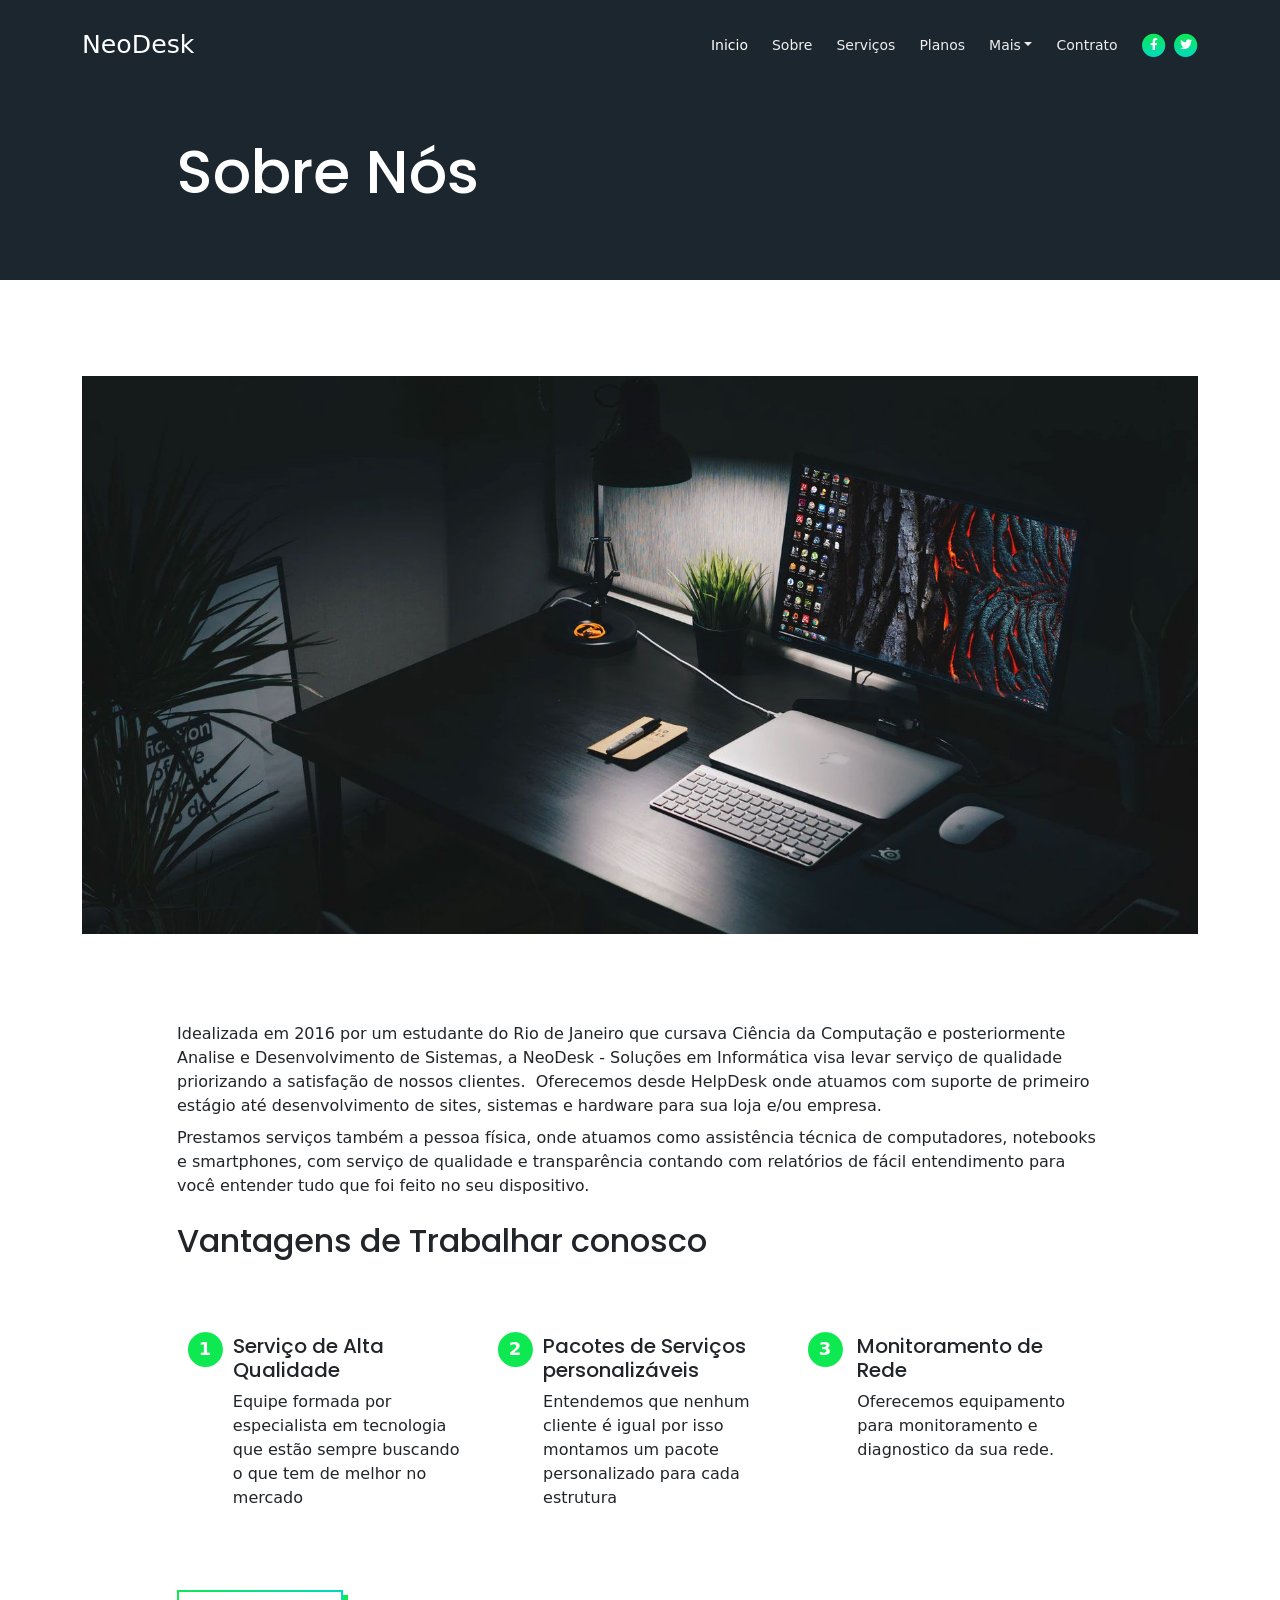
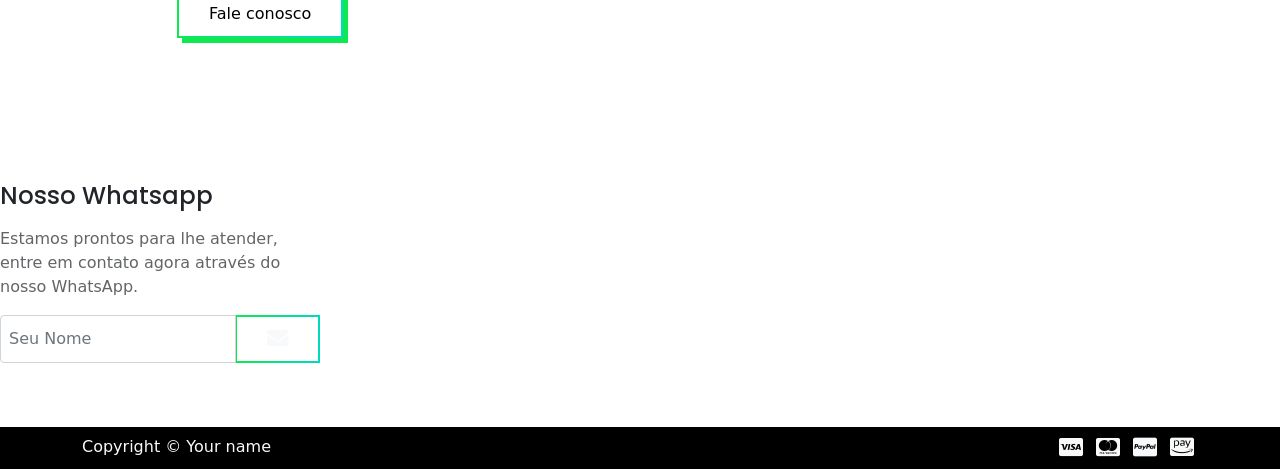
==== article.html @ 621cfc45 "site" ====
<!DOCTYPE html>
<html lang="pt-BR">
<head>
    <meta charset="UTF-8">
    <meta name="viewport" content="width=device-width, initial-scale=1, shrink-to-fit=no">

    <!-- SEO Meta Tags -->
    <meta name="description" content="Your description">
    <meta name="author" content="Your name">

    <!-- OG Meta Tags to improve the way the post looks when you share the page on Facebook, Twitter, LinkedIn -->
	<meta property="og:site_name" content="" /> <!-- website name -->
	<meta property="og:site" content="" /> <!-- website link -->
	<meta property="og:title" content=""/> <!-- title shown in the actual shared post -->
	<meta property="og:description" content="" /> <!-- description shown in the actual shared post -->
	<meta property="og:image" content="" /> <!-- image link, make sure it's jpg -->
	<meta property="og:url" content="" /> <!-- where do you want your post to link to -->
	<meta name="twitter:card" content="summary_large_image"> <!-- to have large image post format in Twitter -->

    <!-- Webpage Title -->
    <title>Artigo</title>

    <!-- Styles -->
    <link href="https://fonts.googleapis.com/css2?family=Poppins:wght@400;500;700&display=swap" rel="stylesheet">
    <link href="./css/bootstrap.min.css" rel="stylesheet">
    <link href="./css/fontawesome-all.min.css" rel="stylesheet">
    <link href="./css/aos.min.css" rel="stylesheet">
    <link href="./css/swiper.css" rel="stylesheet">
    <link href="./css/style.css" rel="stylesheet">
    
    <!-- Favicon -->
    <link rel="icon" href="./files/img/favicon.png">
</head>
<body>

    <!DOCTYPE html>
    <html lang="pt-BR">
    <head>
        <meta charset="UTF-8">
        <meta name="viewport" content="width=device-width, initial-scale=1, shrink-to-fit=no">
    
        <!-- SEO Meta Tags -->
        <meta name="description" content="Your description">
        <meta name="author" content="Your name">
    
        <!-- OG Meta Tags to improve the way the post looks when you share the page on Facebook, Twitter, LinkedIn -->
        <meta property="og:site_name" content="" /> <!-- website name -->
        <meta property="og:site" content="" /> <!-- website link -->
        <meta property="og:title" content=""/> <!-- title shown in the actual shared post -->
        <meta property="og:description" content="" /> <!-- description shown in the actual shared post -->
        <meta property="og:image" content="" /> <!-- image link, make sure it's jpg -->
        <meta property="og:url" content="" /> <!-- where do you want your post to link to -->
        <meta name="twitter:card" content="summary_large_image"> <!-- to have large image post format in Twitter -->
    
        <!-- Webpage Title -->
        <title>Informar Evento</title>
        
        <!-- Styles -->
        <link href="https://fonts.googleapis.com/css2?family=Poppins:wght@400;500;700&display=swap" rel="stylesheet">
        <link href="./css/bootstrap.min.css" rel="stylesheet">
        <link href="./css/fontawesome-all.min.css" rel="stylesheet">
        <link href="./css/aos.min.css" rel="stylesheet">
        <link href="./css/swiper.css" rel="stylesheet">
        <link href="./css/style.css" rel="stylesheet">
    
        <!-- Favicon -->
        <link rel="icon" href="./files/img/favicon.png">
    </head>
    <body>
    
        <!-- Navigation -->
        <nav id="navbar" class="navbar navbar-expand-lg fixed-top navbar-dark" aria-label="Main navigation">
            <div class="container">
    
                <!-- Image Logo -->
                <!-- <a class="navbar-brand logo-image" href="index.html"><img src="images/logo.svg" alt="alternative"></a> -->
    
                <!-- Text Logo - Use this if you don't have a graphic logo -->
                <a class="navbar-brand logo-text" href="index.html">NeoDesk</a>
    
                <button class="navbar-toggler p-0 border-0" type="button" id="navbarSideCollapse" aria-label="Toggle navigation">
                    <span class="navbar-toggler-icon"></span>
                </button>
    
                <div class="navbar-collapse offcanvas-collapse" id="navbarsExampleDefault" >
                    <ul class="navbar-nav ms-auto navbar-nav-scroll">
                        <li class="nav-item">
                            <a class="nav-link active" aria-current="page" href="index.html#header"> Inicio </a>
                        </li>
                        <li class="nav-item">
                            <a class="nav-link" href="index.html#about">Sobre</a>
                        </li>
                        <li class="nav-item">
                            <a class="nav-link" href="index.html#services">Serviços</a>
                        </li>
                        <li class="nav-item">
                            <a class="nav-link" href="index.html#plans">Planos</a>
                        </li>
                        <li class="nav-item dropdown">
                            <a class="nav-link dropdown-toggle" id="dropdown01" data-bs-toggle="dropdown" aria-expanded="false" href="#">Mais</a>
                            
                            <ul class="dropdown-menu" aria-labelledby="dropdown01">
                                <li><a class="dropdown-item" href="article.html">Artigo Detalhado</a></li>
                                <li><div class="dropdown-divider"></div></li>
                                <li><a class="dropdown-item" href="pricetable.html">Tabela de Preços</a></li>
                                <li><div class="dropdown-divider"></div></li>
                                <li><a class="dropdown-item" href="informevent.html">Sinalizar Evento</a></li>
                            </ul>
                        </li>
                        <li class="nav-item">
                            <a class="nav-link" href="index.html#contact">Contrato</a>
                        </li>
                    </ul>
                    <span class="nav-item social-icons">
                        <span class="fa-stack">
                            <a href="#your-link">
                                <i class="fas fa-circle fa-stack-2x"></i>
                                <i class="fab fa-facebook-f fa-stack-1x"></i>
                            </a>
                        </span>
                        <span class="fa-stack">
                            <a href="#your-link">
                                <i class="fas fa-circle fa-stack-2x"></i>
                                <i class="fab fa-twitter fa-stack-1x"></i>
                            </a>
                        </span>
                    </span>
                </div> <!-- end of navbar-collapse -->
            </div> <!-- end of container -->
        </nav> <!-- end of navbar -->
        <!-- end of navigation -->


    <!-- Header -->
    <header class="ex-header">
        <div class="container">
            <div class="row">
                <div class="col-xl-10 offset-xl-1">
                    <h1>Sobre Nós</h1>
                </div> <!-- end of col -->
            </div> <!-- end of row -->
        </div> <!-- end of container -->
    </header> <!-- end of ex-header -->
    <!-- end of header -->


    <!-- Basic -->
    <div class="ex-basic-1 pt-5 pb-5">
        <div class="container text-center">
            <div class="row">
                <div class="col-lg-12">
                    <img class="img-fluid mt-5 mb-3" src="files/img/article-details-large.jpg" alt="alternative">
                </div> <!-- end of col -->
            </div> <!-- end of row -->
        </div> <!-- end of container -->
    </div> <!-- end of ex-basic-1 -->
    <!-- end of basic -->


    <!-- Basic -->
    <div class="ex-basic-1 pt-4">
        <div class="container">
            <div class="row">
                <div class="col-xl-10 offset-xl-1">
                    <p>Idealizada em 2016 por um estudante do Rio de Janeiro que cursava Ciência da Computação e posteriormente Analise e Desenvolvimento de Sistemas, a NeoDesk - Soluções em Informática visa levar serviço de qualidade priorizando a satisfação de nossos clientes. 
                        Oferecemos desde HelpDesk onde atuamos com suporte de primeiro estágio até desenvolvimento de sites, sistemas e hardware para sua loja e/ou empresa.</p>
                    <p class="py-2">Prestamos serviços também a pessoa física, onde atuamos como assistência técnica de computadores, notebooks e smartphones, com serviço de qualidade e transparência contando com relatórios de fácil entendimento para você entender tudo que foi feito no seu dispositivo.</p>

                    <h2 class="my-3">Vantagens de Trabalhar conosco</h2>
                    <p class="py-2"></p>
                    <p class="mb-4"></p>
                </div> <!-- end of col -->
            </div> <!-- end of row -->
        </div> <!-- end of container -->
    </div> <!-- end of ex-basic-1 -->
    <!-- end of basic -->


    <!-- Cards -->
    <div class="ex-cards-1 pt-3 pb-3 ">
        <div class="container">
            <div class="row col-xl-10 offset-xl-1" >
                    <!-- Card -->
                    <div class="card col-lg-4">
                        <ul class="list-unstyled">
                            <li class="d-flex">
                                <span class="fa-stack">
                                    <span class="fas fa-circle fa-stack-2x"></span>
                                    <span class="fa-stack-1x">1</span>
                                </span>
                                <div class="flex-grow-1">
                                    <h5>Serviço de Alta Qualidade</h5>
                                    <p>Equipe formada por especialista em tecnologia que estão sempre buscando o que tem de melhor no mercado</p>
                                </div>
                            </li>
                        </ul>
                    </div> <!-- end of card -->
                    <!-- end of card -->
                    
                    <!-- Card -->
                    <div class="card col-lg-4">
                        <ul class="list-unstyled">
                            <li class="d-flex">
                                <span class="fa-stack">
                                    <span class="fas fa-circle fa-stack-2x"></span>
                                    <span class="fa-stack-1x">2</span>
                                </span>
                                <div class="flex-grow-1">
                                    <h5>Pacotes de Serviços personalizáveis</h5>
                                    <p>Entendemos que nenhum cliente é igual por isso montamos um pacote personalizado para cada estrutura </p>
                                </div>
                            </li>
                        </ul>
                    </div> <!-- end of card -->
                    <!-- end of card -->
                    
                    <!-- Card -->
                    <div class="card col-lg-4">
                        <ul class="list-unstyled">
                            <li class="d-flex">
                                <span class="fa-stack">
                                    <span class="fas fa-circle fa-stack-2x"></span>
                                    <span class="fa-stack-1x">3</span>
                                </span>
                                <div class="flex-grow-1">
                                    <h5>Monitoramento de Rede</h5>
                                    <p>Oferecemos equipamento para monitoramento e diagnostico da sua rede.</p>
                                </div>
                            </li>
                        </ul>
                    </div> <!-- end of card -->
                    <!-- end of card -->
            </div> <!-- end of row -->   
        </div> <!-- end of container -->   
    </div> <!-- end of ex-cards-1 -->
    <!-- end of cards -->


    <!-- Basic -->
    <div class="ex-basic-1 pt-3 pb-5">
        <div class="container">
            <div class="row">
                <div class="col-xl-10 offset-xl-1">
                    <p class="mb-5"></p>
                    
                    
                                 
                    <a class="btn btn-tertiary" href="https://api.whatsapp.com/send?phone=5521989872486">Fale conosco</a>

                </div> <!-- end of col -->
            </div> <!-- end of row -->
        </div> <!-- end of container -->
    </div> <!-- end of ex-basic-1 -->
    <!-- end of basic -->


    <p class="mb-5"></p>
                <div class="col-lg-3 py-4 py-md-5">
                    <div class="d-flex align-items-center">
                        <h4>Nosso Whatsapp</h4>
                    </div>
                    <p class="py-3 para-light">Estamos prontos para lhe atender, entre em contato agora através do nosso WhatsApp.</p>
                    <div class="d-flex align-items-center">
                        <div class="input-group mb-3">
                            <input type="text" class="form-control p-2" placeholder="Seu Nome" aria-label="Recipient's WhatsApp">
                            <a href="https://api.whatsapp.com/send?phone=5521989872486"><button class="btn-secondary text-light"><i class="fas fa-envelope fa-lg"></i></button></a>       
                        </div>
                    </div>
                </div> <!-- end of col -->
            </div> <!-- end of row -->
        </div> <!-- end of container -->
    </section> <!-- end of footer -->


    <!-- Bottom -->
    <div class="bottom py-2 text-light" >
        <div class="container d-flex justify-content-between">
            <div>
                <p>Copyright © Your name</p>
            </div>
            <div>
                <i class="fab fa-cc-visa fa-lg p-1"></i>
                <i class="fab fa-cc-mastercard fa-lg p-1"></i>
                <i class="fab fa-cc-paypal fa-lg p-1"></i>
                <i class="fab fa-cc-amazon-pay fa-lg p-1"></i>
            </div>
        </div> <!-- end of container -->
    </div> <!-- end of bottom -->


    <!-- Back To Top Button -->
    <button onclick="topFunction()" id="myBtn">
        <img src="files/img/up-arrow.png" alt="alternative">
    </button>
    <!-- end of back to top button -->


    <!-- Scripts -->
    <script src="./js/bootstrap.min.js"></script><!-- Bootstrap framework -->
    <script src="./js/purecounter.min.js"></script> <!-- Purecounter counter for statistics numbers -->
    <script src="./js/swiper.min.js"></script><!-- Swiper for image and text sliders -->
    <script src="./js/aos.js"></script><!-- AOS on Animation Scroll -->
    <script src="./js/script.js"></script>  <!-- Custom scripts -->
</body>
</html>
---- css/style.css ----
/*     General Styles     */
:root {
	--primary: #1c262f;
	--primary-light: #212d37;
	--secondary: #0ee951;
	--tertiary: #00dabf;
	--gradient: linear-gradient(to right, #0ee951, #00dabf);
}

h1, h2, h3, h4, h5, h6 {
	font-family: "Poppins", sans-serif;
}

h1 {
	font-size: 60px;
	font-weight: 500;
}

button {
	font-family: sans-serif;
}

p, ul, h4 {
	margin: 0;
	padding: 0;
}

a {
	color: white;
	text-decoration: none;
}

li {
  	list-style-type: none;
}

/* Section Background */
.home, .about, .services, .plans, .work, .contact {
	height: 110vh;
	position: relative;
}

.services, .work, .contact, .testimonial, .footer {
  	background-color: var(--primary);
}

.about, .plans, .company, .newsletter, .location {
  	background-color: var(--primary-light);
}

.bottom {
  	background-color: black;
}

/* Gradient Border And Background On Icons */
.home_text, .home .fas, .plans .far, .information .fas, .work .fas, .services .fas, .location .far, .location .fas {
	padding: 15px 0;
	background: -webkit-gradient(
		linear,
		left top,
		left bottom,
		from(#0ee951),
		to(#00dabf)
	);
	background-clip: text;
	-webkit-background-clip: text;
	-webkit-text-fill-color: transparent;
}

.navbar-nav a:hover, .footer a:hover, .footer .fab:hover {
	cursor: pointer;
	background: var(--gradient);
	background-clip: text;
	-webkit-background-clip: text;
	-webkit-text-fill-color: transparent;
}

/*     Navigation     */
.navbar {
	font-weight: 500;
	font-size: 0.875rem;
	line-height: 0.875rem;
	background-color: var(--primary);
	box-shadow: 0 1px 6px 0 rgba(0, 0, 0, 0.025);
}

.navbar .navbar-brand {
	padding-top: 0.25rem;
	padding-bottom: 0.25rem;
}

.navbar .logo-image img {
	width: 108px;
	height: 32px;
}

.navbar .logo-text {
	color: #fff;
	font-weight: 500;
	line-height: 1rem;
	font-size: 1.575rem;
	text-decoration: none;
}

.offcanvas-collapse {
	position: fixed;
	top: 2.75rem; /* adjusts the height between the top of the page and the offcanvas menu */
	bottom: 0;
	left: 100%;
	width: 100%;
	overflow-y: auto;
	visibility: hidden;
	padding-right: 1rem;
	padding-left: 1rem;
	background-color: var(--primary);
	transition: transform 0.2s ease-in-out, visibility 0.2s ease-in-out;
}

.offcanvas-collapse.open {
	visibility: visible;
	transform: translateX(-100%);
}

.navbar .navbar-nav {
	margin-top: 0.75rem;
	margin-bottom: 0.5rem;
}

.navbar .dropdown-menu {
	border: none;
	margin-top: 0.25rem;
	margin-bottom: 0.25rem;
	background-color: var(--primary);
}

.navbar .dropdown-item {
	color: #eee;
	font-weight: 500;
	font-size: 0.875rem;
	line-height: 0.875rem;
	padding-top: 0.625rem;
	text-decoration: none;
	padding-bottom: 0.625rem;
}

.navbar .dropdown-item:hover {
  	background-color: var(--primary);
}

.navbar .dropdown-divider {
	width: 100%;
	height: 1px;
	border: none;
	margin: 0.5rem auto 0.5rem auto;
	background-color: var(--primary-light);
}

.navbar .nav-item .nav-link {
	color: #eee;
	text-decoration: none;
	padding-top: 0.625rem;
	padding-bottom: 0.625rem;
	transition: all 0.2s ease;
}

.navbar .fa-stack {
	width: 2em;
	font-size: 0.75rem;
	margin-right: 0.25rem;
}

.navbar .fa-stack-2x {
	background: -webkit-gradient(
		linear,
		left top,
		left bottom,
		from(#0ee951),
		to(#00dabf)
	);
	background-clip: text;
	-webkit-background-clip: text;
	-webkit-text-fill-color: transparent;
	transition: all 0.2s ease;
}

.navbar .fa-stack-1x {
	color: #ffffff;
	transition: all 0.2s ease;
}

.navbar .fa-stack:hover .fa-stack-2x {
  	color: var(--primary);
}

.navbar .fa-stack:hover .fa-stack-1x {
  	color: var(--primary);
}

.navbar .navbar-toggler {
	padding: 0;
	border: none;
	font-size: 1.25rem;
}

/*     Home     */
.home {
	background-image: url(../files/img/home.jpg);
	background-size: cover;
	background-position: center;
	background-repeat: no-repeat;
	background-attachment: fixed;
}

.para {
  	width: 50%;
}

.para-light {
  	opacity: 0.7;
}

/*     Information     */
.information .container-fluid .row div:first-child {
  	background-color: var(--primary);
}

.information .container-fluid .row div:last-child {
  	background-color: white;
}

.information .container-fluid .row div:nth-child(2) {
  	background-color: var(--primary-light);
}

/*     Button     */
.btn {
	color: white;
	border-radius: 0;
	border-width: 2px;
	padding: 10px 30px;
	border-image-slice: 1;
	background-image: none;
	background: transparent;
	border-image-source: var(--gradient);
	box-shadow: 5px 5px 0px 0px var(--secondary);
}

.btn:hover {
	color: white;
	box-shadow: none;
	border-radius: 0;
	padding: 10px 30px;
	transform: translate(5px, 5px);
}

/* Email - Newsletter Button */
.btn-secondary {
	color: black;
	border-width: 2px;
	padding: 10px 30px;
	border-image-slice: 1;
	background-image: none;
	background: transparent;
	border-image-source: var(--gradient);
}

.btn-secondary:hover {
	color: black;
	padding: 10px 30px;
	background-image: var(--gradient);
}

/* Other Pages Button */
.btn-tertiary {
	color: black;
	border-radius: 0;
	border-width: 2px;
	padding: 10px 30px;
	border-image-slice: 1;
	background-image: none;
	background: transparent;
	border-image-source: var(--gradient);
	box-shadow: 5px 5px 0px 0px var(--secondary);
}

.btn-tertiary:hover {
	color: black;
	box-shadow: none;
	border-radius: 0;
	padding: 10px 30px;
	transform: translate(5px, 5px);
}

/*     Services     */
.services .card {
	padding: 20px;
	border-radius: 0;
	border: 2px solid white;
}

.services .card:hover {
	border: 10px solid;
	transform: scale(1.01);
	border-image-slice: 1;
	border-width: 2px;
	border-image-source: var(--gradient);
	box-shadow: 5px 5px 0px 0px #0ee951;
}

/*     Plans     */
.plans .card {
	padding: 20px;
	border: 2px solid white;
}

/*     Testimonials     */
.slider-1 {
	padding-top: 8.25rem;
	padding-bottom: 8.5rem;
}

.slider-1 .section-title {
  	text-align: center;
}

.slider-1 .h2-heading {
	text-align: center;
	margin-bottom: 3rem;
}

.testimonial-card {
	border: 10px solid;
	border-image-slice: 1;
	border-width: 3px;
	border-image-source: var(--gradient);
}

.slider-1 .slider-container {
  	position: relative;
}

.slider-1 .swiper-container {
	width: 86%;
	position: static;
}

.slider-1 .swiper-button-prev,
.slider-1 .swiper-button-next {
  	color: var(--primary);
}

.slider-1 .swiper-button-prev:focus,
.slider-1 .swiper-button-next:focus {
	/* even if you can't see it chrome you can see it on mobile device */
	outline: none;
}

.slider-1 .swiper-button-prev {
	left: -14px;
	background-image: url("data:image/svg+xml;charset=utf-8,%3Csvg%20xmlns%3D'http%3A%2F%2Fwww.w3.org%2F2000%2Fsvg'%20viewBox%3D'0%200%2028%2044'%3E%3Cpath%20d%3D'M0%2C22L22%2C0l2.1%2C2.1L4.2%2C22l19.9%2C19.9L22%2C44L0%2C22L0%2C22L0%2C22z'%20fill%3D'%23707375'%2F%3E%3C%2Fsvg%3E");
	background-size: 18px 28px;
}

.slider-1 .swiper-button-next {
	right: -14px;
	background-image: url("data:image/svg+xml;charset=utf-8,%3Csvg%20xmlns%3D'http%3A%2F%2Fwww.w3.org%2F2000%2Fsvg'%20viewBox%3D'0%200%2028%2044'%3E%3Cpath%20d%3D'M27%2C22L27%2C22L5%2C44l-2.1-2.1L22.8%2C22L2.9%2C2.1L5%2C0L27%2C22L27%2C22z'%20fill%3D'%23707375'%2F%3E%3C%2Fsvg%3E");
	background-size: 18px 28px;
}

.slider-1 .card {
	border: none;
	position: relative;
	background-color: transparent;
}

.slider-1 .card-image {
	width: 80px;
	height: 80px;
	margin-left: auto;
	margin-right: auto;
	border-radius: 50%;
	margin-bottom: 1.25rem;
}

.slider-1 .card-body {
  	padding: 0;
}

.slider-1 .testimonial-text {
  	margin-bottom: 0.75rem;
}

.slider-1 .testimonial-author {
	margin-bottom: 0;
	color: #252c38;
}

.slider-1 .avatar {
	width: 70px;
	height: 70px;
	border-radius: 50%;
}

/* Dropdown Menu */
.navbar .dropdown .dropdown-menu {
  	animation: fadeDropdown 0.2s; /* required for the fade animation */
}

@-webkit-keyframes fadeDropdown {
	0% {
		opacity: 0;
	}

	100% {
		opacity: 1;
	}
}

@keyframes fadeDropdown {
	0% {
		opacity: 0;
	}

	100% {
		opacity: 1;
	}
}

/*     Newsletter     */
.form-control-input,
.form-control-textarea {
	width: 100%;
	appearance: none;
	border-radius: 4px;
	font-size: 0.875rem;
	line-height: 1.5rem;
	padding-left: 1.5rem;
	padding-top: 0.775rem;
	padding-bottom: 0.775rem;
}

/*     Back To Top Button     */
#myBtn {
	z-index: 99;
	right: 20px;
	width: 52px;
	height: 52px;
	bottom: 20px;
	border: none;
	outline: none;
	display: none;
	position: fixed;
	cursor: pointer;
	border-radius: 50%;
	background-color: #323137;
}

#myBtn:hover {
  	background-color: #0f0f11;
}

#myBtn img {
	width: 18px;
	margin-left: 0.125rem;
	margin-bottom: 0.25rem;
}

/*     Extra Pages     */
.ex-header {
	padding-top: 8.5rem;
	padding-bottom: 4rem;
	background-color: var(--primary);
}

.ex-header h1 {
  	color: #fff;
}

.ex-basic-1 .list-unstyled .fas {
	font-size: 0.375rem;
	line-height: 1.625rem;
}

.ex-basic-1 .list-unstyled .flex-grow-1 {
  	margin-left: 0.5rem;
}

.ex-basic-1 .text-box {
	padding: 1.25rem 1.25rem 0.5rem 1.25rem;
	background-color: #f7f9fd;
}

.ex-cards-1 .card {
	border: none;
	background-color: transparent;
}

.ex-cards-1 .card .fa-stack {
	width: 2em;
	font-size: 1.125rem;
}

.ex-cards-1 .card .fa-stack-2x {
  	color: var(--secondary);
}

.ex-cards-1 .card .fa-stack-1x {
	width: 2em;
	color: #ffffff;
	font-weight: 700;
	line-height: 2.125rem;
}

.ex-cards-1 .card .list-unstyled .flex-grow-1 {
  	margin-left: 2.25rem;
}

.ex-cards-1 .card .list-unstyled .flex-grow-1 h5 {
	margin-top: 0.125rem;
	margin-bottom: 0.5rem;
}

/*     Media Queries     */
@media only screen and (max-width: 1024px) {
	.services,
	.work,
	.testimonial,
	.about,
	.contact,
	.plans {
		height: 100%;
	}
}

@media (min-width: 992px) {
	.slider-1 .swiper-container {
		width: 92%;
	}

	.slider-1 .swiper-button-prev {
		left: -16px;
		width: 22px;
		background-size: 22px 34px;
	}

	.slider-1 .swiper-button-next {
		right: -16px;
		width: 22px;
		background-size: 22px 34px;
	}

	/* Navigation */
	.navbar {
		box-shadow: none;
		transition: all 0.2s;
		padding-top: 1.75rem;
		background-color: transparent;
	}

	.navbar.top-nav-collapse {
		padding-top: 0.5rem;
		padding-bottom: 0.5rem;
		background-color: var(--primary);
		box-shadow: 0 3px 6px 0 rgba(0, 0, 0, 0.025);
	}

	.offcanvas-collapse {
		position: static;
		top: auto;
		bottom: auto;
		left: auto;
		width: auto;
		padding-right: 0;
		padding-left: 0;
		background-color: transparent;
		overflow-y: visible;
		visibility: visible;
	}

	.offcanvas-collapse.open {
		transform: none;
	}

	.navbar .navbar-nav {
		margin-top: 0;
		margin-bottom: 0;
	}

	.navbar .nav-item .nav-link {
		padding-right: 0.75rem;
		padding-left: 0.75rem;
	}

	.navbar .dropdown-menu {
		padding-top: 0.75rem;
		padding-bottom: 0.875rem;
		box-shadow: 0 3px 3px 1px rgba(0, 0, 0, 0.08);
	}

	.navbar .dropdown-divider {
		width: 90%;
	}

	.navbar .social-icons {
		margin-left: 0.5rem;
	}

	.navbar .fa-stack {
		margin-right: 0;
		margin-left: 0.25rem;
	}
}

@media only screen and (max-width: 540px) {
	h1 {
		font-size: 30px;
	}

	.para {
		width: 100%;
	}

	.swiper-container {
		width: 92%;
	}

	.swiper-button-prev {
		left: -16px;
		width: 22px;
		background-size: 22px 34px;
	}

	.swiper-button-next {
		right: -16px;
		width: 22px;
		background-size: 22px 34px;
	}
}
---- css/style.css ----
/*     General Styles     */
:root {
	--primary: #1c262f;
	--primary-light: #212d37;
	--secondary: #0ee951;
	--tertiary: #00dabf;
	--gradient: linear-gradient(to right, #0ee951, #00dabf);
}

h1, h2, h3, h4, h5, h6 {
	font-family: "Poppins", sans-serif;
}

h1 {
	font-size: 60px;
	font-weight: 500;
}

button {
	font-family: sans-serif;
}

p, ul, h4 {
	margin: 0;
	padding: 0;
}

a {
	color: white;
	text-decoration: none;
}

li {
  	list-style-type: none;
}

/* Section Background */
.home, .about, .services, .plans, .work, .contact {
	height: 110vh;
	position: relative;
}

.services, .work, .contact, .testimonial, .footer {
  	background-color: var(--primary);
}

.about, .plans, .company, .newsletter, .location {
  	background-color: var(--primary-light);
}

.bottom {
  	background-color: black;
}

/* Gradient Border And Background On Icons */
.home_text, .home .fas, .plans .far, .information .fas, .work .fas, .services .fas, .location .far, .location .fas {
	padding: 15px 0;
	background: -webkit-gradient(
		linear,
		left top,
		left bottom,
		from(#0ee951),
		to(#00dabf)
	);
	background-clip: text;
	-webkit-background-clip: text;
	-webkit-text-fill-color: transparent;
}

.navbar-nav a:hover, .footer a:hover, .footer .fab:hover {
	cursor: pointer;
	background: var(--gradient);
	background-clip: text;
	-webkit-background-clip: text;
	-webkit-text-fill-color: transparent;
}

/*     Navigation     */
.navbar {
	font-weight: 500;
	font-size: 0.875rem;
	line-height: 0.875rem;
	background-color: var(--primary);
	box-shadow: 0 1px 6px 0 rgba(0, 0, 0, 0.025);
}

.navbar .navbar-brand {
	padding-top: 0.25rem;
	padding-bottom: 0.25rem;
}

.navbar .logo-image img {
	width: 108px;
	height: 32px;
}

.navbar .logo-text {
	color: #fff;
	font-weight: 500;
	line-height: 1rem;
	font-size: 1.575rem;
	text-decoration: none;
}

.offcanvas-collapse {
	position: fixed;
	top: 2.75rem; /* adjusts the height between the top of the page and the offcanvas menu */
	bottom: 0;
	left: 100%;
	width: 100%;
	overflow-y: auto;
	visibility: hidden;
	padding-right: 1rem;
	padding-left: 1rem;
	background-color: var(--primary);
	transition: transform 0.2s ease-in-out, visibility 0.2s ease-in-out;
}

.offcanvas-collapse.open {
	visibility: visible;
	transform: translateX(-100%);
}

.navbar .navbar-nav {
	margin-top: 0.75rem;
	margin-bottom: 0.5rem;
}

.navbar .dropdown-menu {
	border: none;
	margin-top: 0.25rem;
	margin-bottom: 0.25rem;
	background-color: var(--primary);
}

.navbar .dropdown-item {
	color: #eee;
	font-weight: 500;
	font-size: 0.875rem;
	line-height: 0.875rem;
	padding-top: 0.625rem;
	text-decoration: none;
	padding-bottom: 0.625rem;
}

.navbar .dropdown-item:hover {
  	background-color: var(--primary);
}

.navbar .dropdown-divider {
	width: 100%;
	height: 1px;
	border: none;
	margin: 0.5rem auto 0.5rem auto;
	background-color: var(--primary-light);
}

.navbar .nav-item .nav-link {
	color: #eee;
	text-decoration: none;
	padding-top: 0.625rem;
	padding-bottom: 0.625rem;
	transition: all 0.2s ease;
}

.navbar .fa-stack {
	width: 2em;
	font-size: 0.75rem;
	margin-right: 0.25rem;
}

.navbar .fa-stack-2x {
	background: -webkit-gradient(
		linear,
		left top,
		left bottom,
		from(#0ee951),
		to(#00dabf)
	);
	background-clip: text;
	-webkit-background-clip: text;
	-webkit-text-fill-color: transparent;
	transition: all 0.2s ease;
}

.navbar .fa-stack-1x {
	color: #ffffff;
	transition: all 0.2s ease;
}

.navbar .fa-stack:hover .fa-stack-2x {
  	color: var(--primary);
}

.navbar .fa-stack:hover .fa-stack-1x {
  	color: var(--primary);
}

.navbar .navbar-toggler {
	padding: 0;
	border: none;
	font-size: 1.25rem;
}

/*     Home     */
.home {
	background-image: url(../files/img/home.jpg);
	background-size: cover;
	background-position: center;
	background-repeat: no-repeat;
	background-attachment: fixed;
}

.para {
  	width: 50%;
}

.para-light {
  	opacity: 0.7;
}

/*     Information     */
.information .container-fluid .row div:first-child {
  	background-color: var(--primary);
}

.information .container-fluid .row div:last-child {
  	background-color: white;
}

.information .container-fluid .row div:nth-child(2) {
  	background-color: var(--primary-light);
}

/*     Button     */
.btn {
	color: white;
	border-radius: 0;
	border-width: 2px;
	padding: 10px 30px;
	border-image-slice: 1;
	background-image: none;
	background: transparent;
	border-image-source: var(--gradient);
	box-shadow: 5px 5px 0px 0px var(--secondary);
}

.btn:hover {
	color: white;
	box-shadow: none;
	border-radius: 0;
	padding: 10px 30px;
	transform: translate(5px, 5px);
}

/* Email - Newsletter Button */
.btn-secondary {
	color: black;
	border-width: 2px;
	padding: 10px 30px;
	border-image-slice: 1;
	background-image: none;
	background: transparent;
	border-image-source: var(--gradient);
}

.btn-secondary:hover {
	color: black;
	padding: 10px 30px;
	background-image: var(--gradient);
}

/* Other Pages Button */
.btn-tertiary {
	color: black;
	border-radius: 0;
	border-width: 2px;
	padding: 10px 30px;
	border-image-slice: 1;
	background-image: none;
	background: transparent;
	border-image-source: var(--gradient);
	box-shadow: 5px 5px 0px 0px var(--secondary);
}

.btn-tertiary:hover {
	color: black;
	box-shadow: none;
	border-radius: 0;
	padding: 10px 30px;
	transform: translate(5px, 5px);
}

/*     Services     */
.services .card {
	padding: 20px;
	border-radius: 0;
	border: 2px solid white;
}

.services .card:hover {
	border: 10px solid;
	transform: scale(1.01);
	border-image-slice: 1;
	border-width: 2px;
	border-image-source: var(--gradient);
	box-shadow: 5px 5px 0px 0px #0ee951;
}

/*     Plans     */
.plans .card {
	padding: 20px;
	border: 2px solid white;
}

/*     Testimonials     */
.slider-1 {
	padding-top: 8.25rem;
	padding-bottom: 8.5rem;
}

.slider-1 .section-title {
  	text-align: center;
}

.slider-1 .h2-heading {
	text-align: center;
	margin-bottom: 3rem;
}

.testimonial-card {
	border: 10px solid;
	border-image-slice: 1;
	border-width: 3px;
	border-image-source: var(--gradient);
}

.slider-1 .slider-container {
  	position: relative;
}

.slider-1 .swiper-container {
	width: 86%;
	position: static;
}

.slider-1 .swiper-button-prev,
.slider-1 .swiper-button-next {
  	color: var(--primary);
}

.slider-1 .swiper-button-prev:focus,
.slider-1 .swiper-button-next:focus {
	/* even if you can't see it chrome you can see it on mobile device */
	outline: none;
}

.slider-1 .swiper-button-prev {
	left: -14px;
	background-image: url("data:image/svg+xml;charset=utf-8,%3Csvg%20xmlns%3D'http%3A%2F%2Fwww.w3.org%2F2000%2Fsvg'%20viewBox%3D'0%200%2028%2044'%3E%3Cpath%20d%3D'M0%2C22L22%2C0l2.1%2C2.1L4.2%2C22l19.9%2C19.9L22%2C44L0%2C22L0%2C22L0%2C22z'%20fill%3D'%23707375'%2F%3E%3C%2Fsvg%3E");
	background-size: 18px 28px;
}

.slider-1 .swiper-button-next {
	right: -14px;
	background-image: url("data:image/svg+xml;charset=utf-8,%3Csvg%20xmlns%3D'http%3A%2F%2Fwww.w3.org%2F2000%2Fsvg'%20viewBox%3D'0%200%2028%2044'%3E%3Cpath%20d%3D'M27%2C22L27%2C22L5%2C44l-2.1-2.1L22.8%2C22L2.9%2C2.1L5%2C0L27%2C22L27%2C22z'%20fill%3D'%23707375'%2F%3E%3C%2Fsvg%3E");
	background-size: 18px 28px;
}

.slider-1 .card {
	border: none;
	position: relative;
	background-color: transparent;
}

.slider-1 .card-image {
	width: 80px;
	height: 80px;
	margin-left: auto;
	margin-right: auto;
	border-radius: 50%;
	margin-bottom: 1.25rem;
}

.slider-1 .card-body {
  	padding: 0;
}

.slider-1 .testimonial-text {
  	margin-bottom: 0.75rem;
}

.slider-1 .testimonial-author {
	margin-bottom: 0;
	color: #252c38;
}

.slider-1 .avatar {
	width: 70px;
	height: 70px;
	border-radius: 50%;
}

/* Dropdown Menu */
.navbar .dropdown .dropdown-menu {
  	animation: fadeDropdown 0.2s; /* required for the fade animation */
}

@-webkit-keyframes fadeDropdown {
	0% {
		opacity: 0;
	}

	100% {
		opacity: 1;
	}
}

@keyframes fadeDropdown {
	0% {
		opacity: 0;
	}

	100% {
		opacity: 1;
	}
}

/*     Newsletter     */
.form-control-input,
.form-control-textarea {
	width: 100%;
	appearance: none;
	border-radius: 4px;
	font-size: 0.875rem;
	line-height: 1.5rem;
	padding-left: 1.5rem;
	padding-top: 0.775rem;
	padding-bottom: 0.775rem;
}

/*     Back To Top Button     */
#myBtn {
	z-index: 99;
	right: 20px;
	width: 52px;
	height: 52px;
	bottom: 20px;
	border: none;
	outline: none;
	display: none;
	position: fixed;
	cursor: pointer;
	border-radius: 50%;
	background-color: #323137;
}

#myBtn:hover {
  	background-color: #0f0f11;
}

#myBtn img {
	width: 18px;
	margin-left: 0.125rem;
	margin-bottom: 0.25rem;
}

/*     Extra Pages     */
.ex-header {
	padding-top: 8.5rem;
	padding-bottom: 4rem;
	background-color: var(--primary);
}

.ex-header h1 {
  	color: #fff;
}

.ex-basic-1 .list-unstyled .fas {
	font-size: 0.375rem;
	line-height: 1.625rem;
}

.ex-basic-1 .list-unstyled .flex-grow-1 {
  	margin-left: 0.5rem;
}

.ex-basic-1 .text-box {
	padding: 1.25rem 1.25rem 0.5rem 1.25rem;
	background-color: #f7f9fd;
}

.ex-cards-1 .card {
	border: none;
	background-color: transparent;
}

.ex-cards-1 .card .fa-stack {
	width: 2em;
	font-size: 1.125rem;
}

.ex-cards-1 .card .fa-stack-2x {
  	color: var(--secondary);
}

.ex-cards-1 .card .fa-stack-1x {
	width: 2em;
	color: #ffffff;
	font-weight: 700;
	line-height: 2.125rem;
}

.ex-cards-1 .card .list-unstyled .flex-grow-1 {
  	margin-left: 2.25rem;
}

.ex-cards-1 .card .list-unstyled .flex-grow-1 h5 {
	margin-top: 0.125rem;
	margin-bottom: 0.5rem;
}

/*     Media Queries     */
@media only screen and (max-width: 1024px) {
	.services,
	.work,
	.testimonial,
	.about,
	.contact,
	.plans {
		height: 100%;
	}
}

@media (min-width: 992px) {
	.slider-1 .swiper-container {
		width: 92%;
	}

	.slider-1 .swiper-button-prev {
		left: -16px;
		width: 22px;
		background-size: 22px 34px;
	}

	.slider-1 .swiper-button-next {
		right: -16px;
		width: 22px;
		background-size: 22px 34px;
	}

	/* Navigation */
	.navbar {
		box-shadow: none;
		transition: all 0.2s;
		padding-top: 1.75rem;
		background-color: transparent;
	}

	.navbar.top-nav-collapse {
		padding-top: 0.5rem;
		padding-bottom: 0.5rem;
		background-color: var(--primary);
		box-shadow: 0 3px 6px 0 rgba(0, 0, 0, 0.025);
	}

	.offcanvas-collapse {
		position: static;
		top: auto;
		bottom: auto;
		left: auto;
		width: auto;
		padding-right: 0;
		padding-left: 0;
		background-color: transparent;
		overflow-y: visible;
		visibility: visible;
	}

	.offcanvas-collapse.open {
		transform: none;
	}

	.navbar .navbar-nav {
		margin-top: 0;
		margin-bottom: 0;
	}

	.navbar .nav-item .nav-link {
		padding-right: 0.75rem;
		padding-left: 0.75rem;
	}

	.navbar .dropdown-menu {
		padding-top: 0.75rem;
		padding-bottom: 0.875rem;
		box-shadow: 0 3px 3px 1px rgba(0, 0, 0, 0.08);
	}

	.navbar .dropdown-divider {
		width: 90%;
	}

	.navbar .social-icons {
		margin-left: 0.5rem;
	}

	.navbar .fa-stack {
		margin-right: 0;
		margin-left: 0.25rem;
	}
}

@media only screen and (max-width: 540px) {
	h1 {
		font-size: 30px;
	}

	.para {
		width: 100%;
	}

	.swiper-container {
		width: 92%;
	}

	.swiper-button-prev {
		left: -16px;
		width: 22px;
		background-size: 22px 34px;
	}

	.swiper-button-next {
		right: -16px;
		width: 22px;
		background-size: 22px 34px;
	}
}
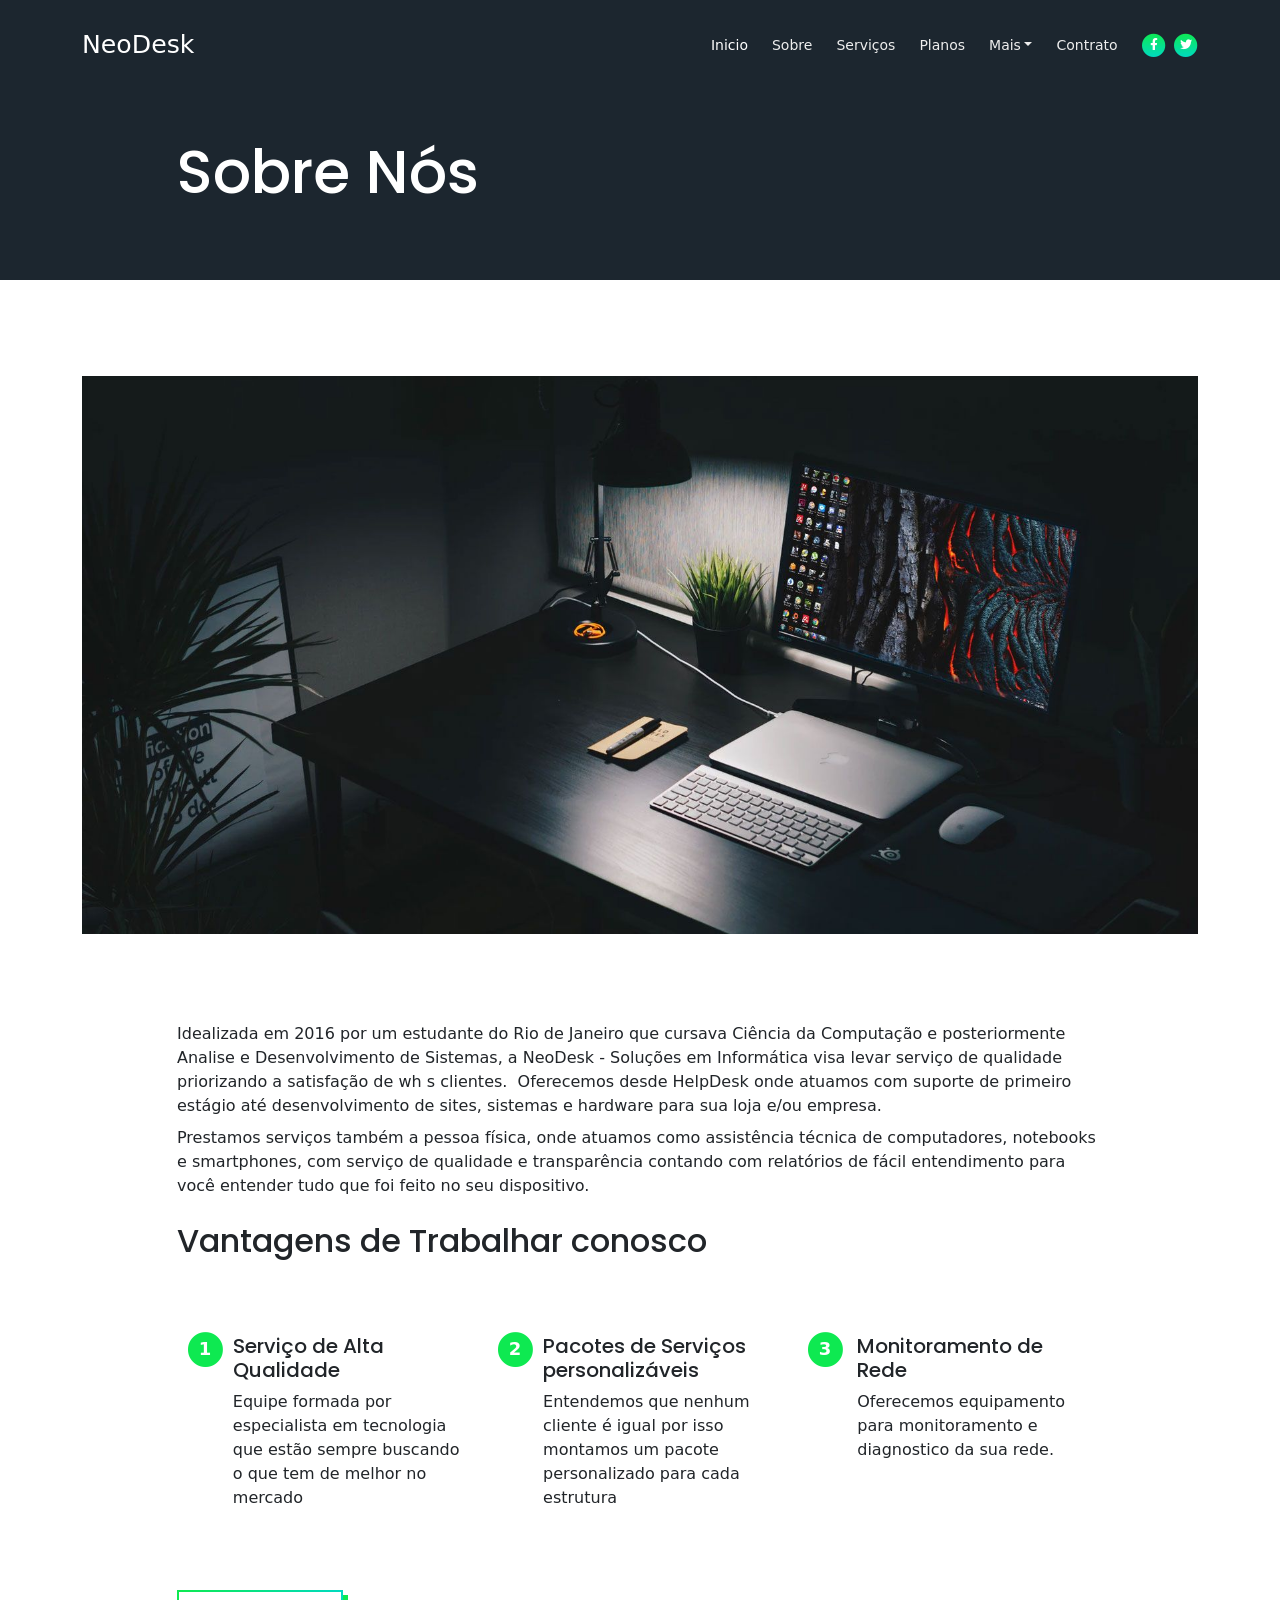
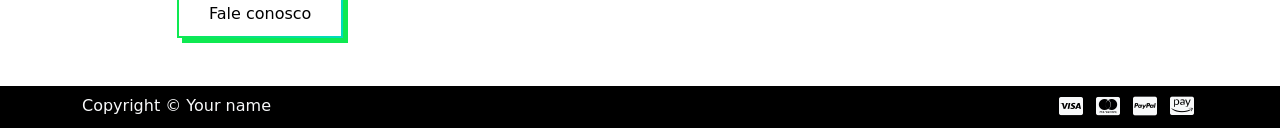
==== commit abd222ab: "Update" ====
--- a/article.html
+++ b/article.html
@@ -162,7 +162,8 @@
         <div class="container">
             <div class="row">
                 <div class="col-xl-10 offset-xl-1">
-                    <p>Idealizada em 2016 por um estudante do Rio de Janeiro que cursava Ciência da Computação e posteriormente Analise e Desenvolvimento de Sistemas, a NeoDesk - Soluções em Informática visa levar serviço de qualidade priorizando a satisfação de nossos clientes. 
+                    <p>Idealizada em 2016 por um estudante do Rio de Janeiro que cursava Ciência da Computação e posteriormente Analise e Desenvolvimento de Sistemas, a NeoDesk - Soluções em Informática visa levar serviço de qualidade priorizando a satisfação de  wh
+			    s clientes. 
                         Oferecemos desde HelpDesk onde atuamos com suporte de primeiro estágio até desenvolvimento de sites, sistemas e hardware para sua loja e/ou empresa.</p>
                     <p class="py-2">Prestamos serviços também a pessoa física, onde atuamos como assistência técnica de computadores, notebooks e smartphones, com serviço de qualidade e transparência contando com relatórios de fácil entendimento para você entender tudo que foi feito no seu dispositivo.</p>
 
@@ -254,25 +255,7 @@
     <!-- end of basic -->
 
 
-    <p class="mb-5"></p>
-                <div class="col-lg-3 py-4 py-md-5">
-                    <div class="d-flex align-items-center">
-                        <h4>Nosso Whatsapp</h4>
-                    </div>
-                    <p class="py-3 para-light">Estamos prontos para lhe atender, entre em contato agora através do nosso WhatsApp.</p>
-                    <div class="d-flex align-items-center">
-                        <div class="input-group mb-3">
-                            <input type="text" class="form-control p-2" placeholder="Seu Nome" aria-label="Recipient's WhatsApp">
-                            <a href="https://api.whatsapp.com/send?phone=5521989872486"><button class="btn-secondary text-light"><i class="fas fa-envelope fa-lg"></i></button></a>       
-                        </div>
-                    </div>
-                </div> <!-- end of col -->
-            </div> <!-- end of row -->
-        </div> <!-- end of container -->
-    </section> <!-- end of footer -->
-
-
-    <!-- Bottom -->
+  	 <!-- Bottom -->
     <div class="bottom py-2 text-light" >
         <div class="container d-flex justify-content-between">
             <div>
@@ -302,4 +285,4 @@
     <script src="./js/aos.js"></script><!-- AOS on Animation Scroll -->
     <script src="./js/script.js"></script>  <!-- Custom scripts -->
 </body>
-</html>+</html>
